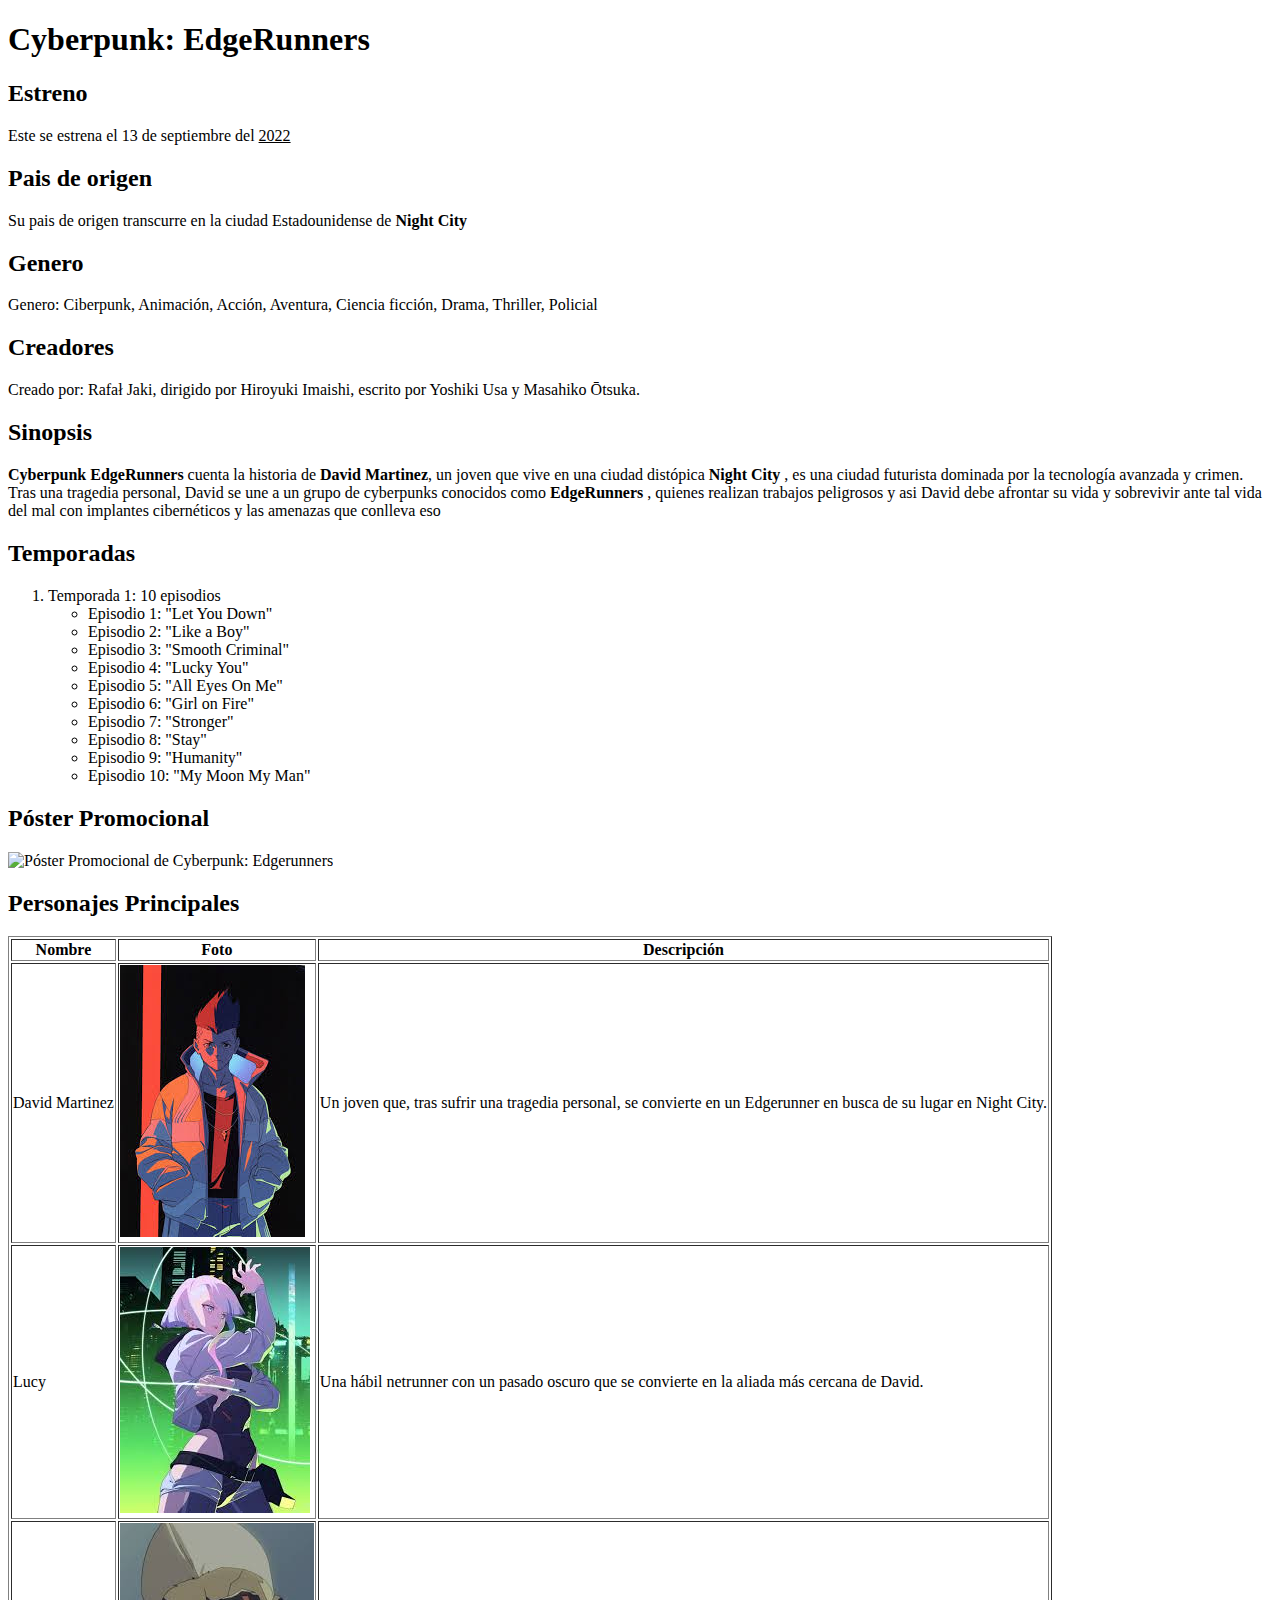
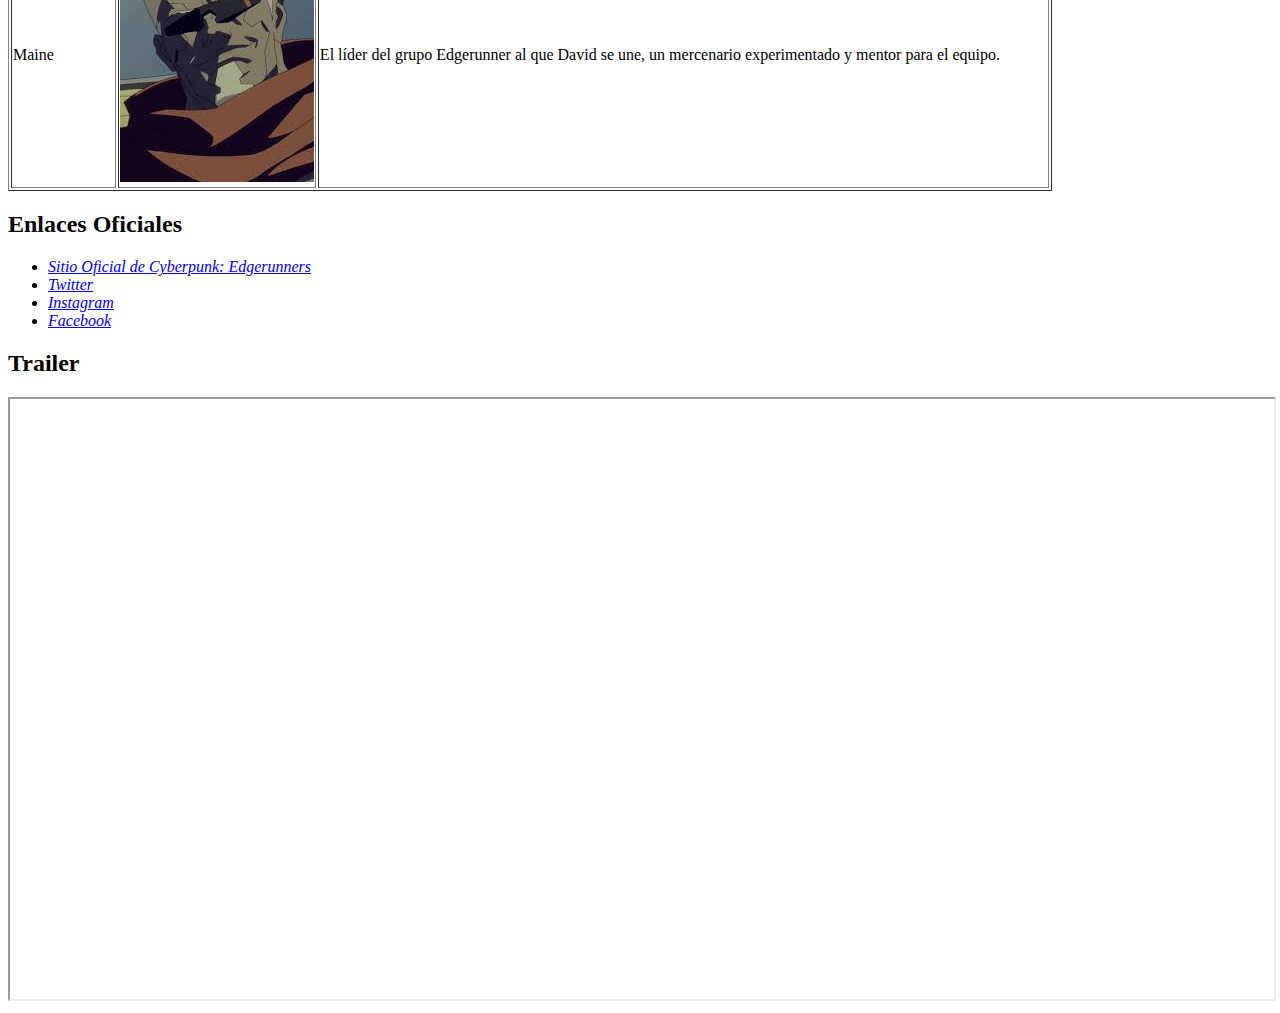
==== index.html @ 1926f395 "Create index.html" ====
<!DOCTYPE html>
<html lang="es">
    <title>Practica12</title>
<head>
    <meta charset="UTF-8">
    <meta name="viewport" content="width=device-width, initial-scale=1.0">
    <title>Mi serie Favorita</title>
</head>
<body>
    <h1>Cyberpunk: EdgeRunners</h1>
    <h2>Estreno</h2>
    <p>Este se estrena el 13 de septiembre del <u>2022</u></p>
    <h2>Pais de origen</h2>
    <p>Su pais de origen transcurre en la ciudad Estadounidense de <b>Night City</b></p>
    <h2>Genero</h2>
    <p>Genero: Ciberpunk, Animación, Acción, Aventura, Ciencia ficción, Drama, Thriller, Policial</p>
    <h2>Creadores</h2>
    <p>Creado por: Rafał Jaki, dirigido por Hiroyuki Imaishi, escrito por Yoshiki Usa y Masahiko Ōtsuka.</p>
    <h2>Sinopsis</h2>
    <p><b>Cyberpunk EdgeRunners</b> cuenta la historia de <b>David Martinez</b>, un joven que vive en una ciudad distópica <b>Night City</b>
    , es una ciudad futurista dominada por la tecnología avanzada y crimen. Tras una tragedia personal, David se une a un grupo de cyberpunks conocidos como <b>EdgeRunners</b>
, quienes realizan trabajos peligrosos y asi David debe afrontar su vida y sobrevivir ante tal vida del mal con implantes cibernéticos y las amenazas que conlleva eso</p>

<h2>Temporadas</h2>
<ol>
    <li>
        Temporada 1: 10 episodios
        <ul>
            <li>Episodio 1: "Let You Down"</li>
            <li>Episodio 2: "Like a Boy"</li>
            <li>Episodio 3: "Smooth Criminal"</li>
            <li>Episodio 4: "Lucky You"</li>
            <li>Episodio 5: "All Eyes On Me"</li>
            <li>Episodio 6: "Girl on Fire"</li>
            <li>Episodio 7: "Stronger"</li>
            <li>Episodio 8: "Stay"</li>
            <li>Episodio 9: "Humanity"</li>
            <li>Episodio 10: "My Moon My Man"</li>
        </ul>
    </li>
</ol>
<h2>Póster Promocional</h2>
    <img src="https://moviepostermexico.com/cdn/shop/products/p22416085_b_v13_ab_1024x1024%402x.jpg?v=1664374613" alt="Póster Promocional de Cyberpunk: Edgerunners" width="300" alt="Poster Promocional de cyberpunk Edgerunners"/>
    <h2>Personajes Principales</h2>
    <table border="1">
        <tr>
            <th>Nombre</th>
            <th>Foto</th>
            <th>Descripción</th>
        </tr>
        <tr>
            <td>David Martinez</td>
            <td><img src= [data-uri] alt="David Martinez"/></td>
            <td>Un joven que, tras sufrir una tragedia personal, se convierte en un Edgerunner en busca de su lugar en Night City.</td>
        </tr>
        <tr>
            <td>Lucy</td>
            <td><img src="[data-uri]" alt="Lucy" /></td>
            <td>Una hábil netrunner con un pasado oscuro que se convierte en la aliada más cercana de David.</td>
        </tr>
        <tr>
            <td>Maine</td>
            <td><img src="[data-uri]" alt="Maine"/></td>
            <td>El líder del grupo Edgerunner al que David se une, un mercenario experimentado y mentor para el equipo.</td>
        </tr>
    </table>
    <h2>Enlaces Oficiales</h2>
    <ul>
        <li><a href="https://www.cyberpunk.net/en/edgerunners" target="_blank"><i>Sitio Oficial de Cyberpunk: Edgerunners</i></a></li>
        <li><a href="https://twitter.com/cyberpunkgame" target="_blank"><i>Twitter</i></a></li>
        <li><a href="https://www.instagram.com/cyberpunkgame/" target="_blank"><i>Instagram</i></a></li>
        <li><a href="https://www.facebook.com/CyberpunkGame" target="_blank"><i>Facebook</i></a></li>
    </ul>
    <h2>Trailer</h2>
    <iframe width="100%" height="600px" src="https://www.youtube.com/embed/JtqIas3bYhg"></iframe>
   
</body>
</html>
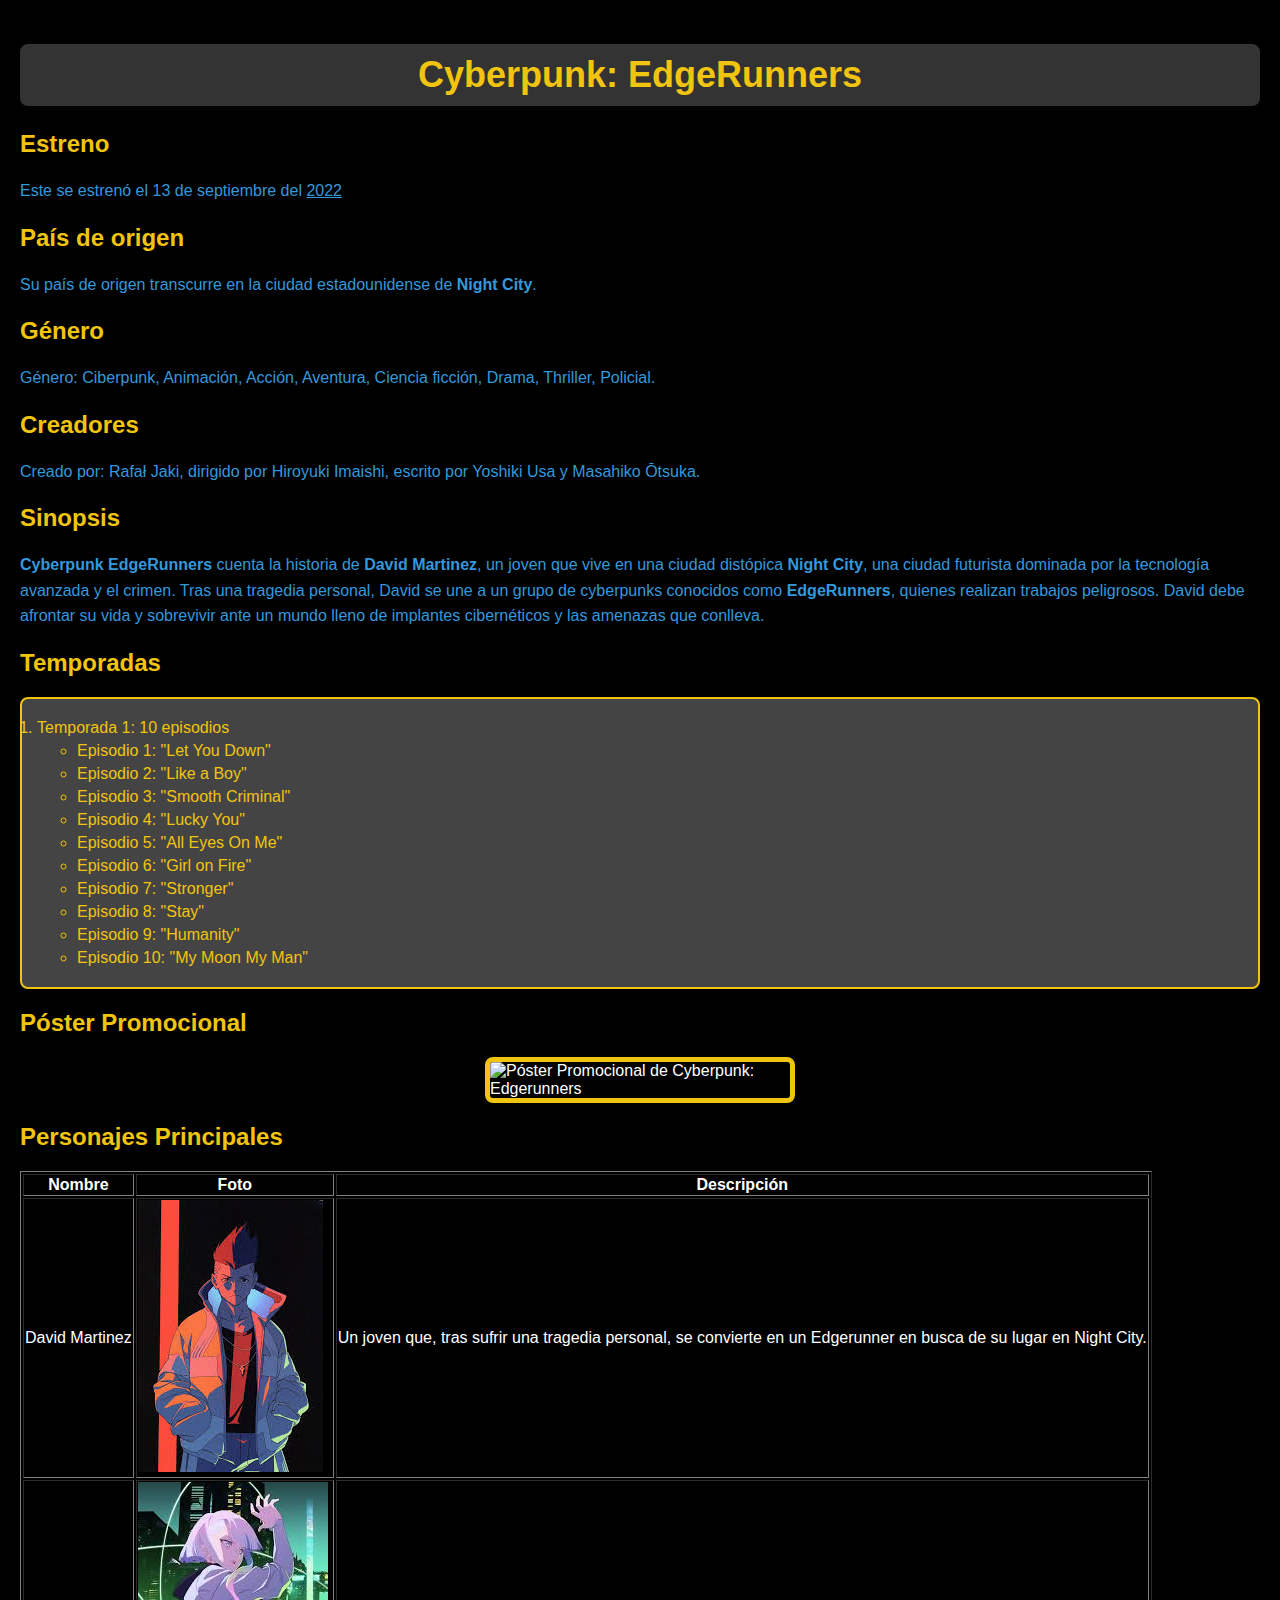
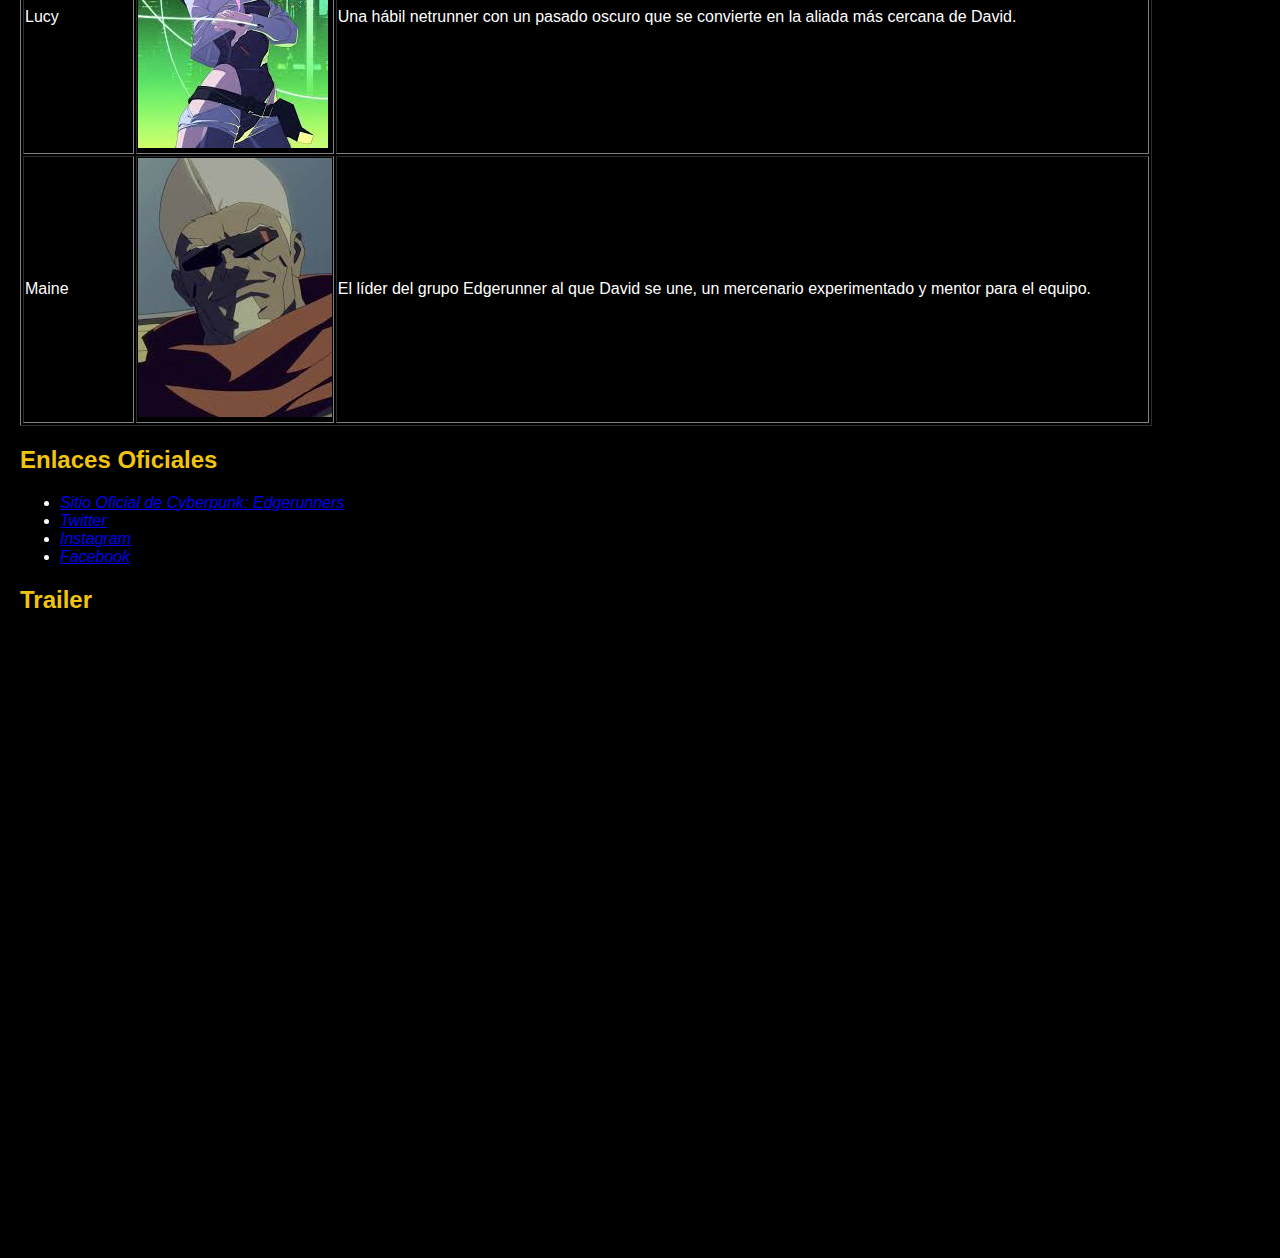
==== commit 971d0e33: "Subiendo estilo" ====
--- a/index.html
+++ b/index.html
@@ -4,45 +4,55 @@
 <head>
     <meta charset="UTF-8">
     <meta name="viewport" content="width=device-width, initial-scale=1.0">
+    
     <title>Mi serie Favorita</title>
+    <link rel="stylesheet" href="style.css">
+
 </head>
 <body>
-    <h1>Cyberpunk: EdgeRunners</h1>
-    <h2>Estreno</h2>
-    <p>Este se estrena el 13 de septiembre del <u>2022</u></p>
-    <h2>Pais de origen</h2>
-    <p>Su pais de origen transcurre en la ciudad Estadounidense de <b>Night City</b></p>
-    <h2>Genero</h2>
-    <p>Genero: Ciberpunk, Animación, Acción, Aventura, Ciencia ficción, Drama, Thriller, Policial</p>
-    <h2>Creadores</h2>
-    <p>Creado por: Rafał Jaki, dirigido por Hiroyuki Imaishi, escrito por Yoshiki Usa y Masahiko Ōtsuka.</p>
-    <h2>Sinopsis</h2>
-    <p><b>Cyberpunk EdgeRunners</b> cuenta la historia de <b>David Martinez</b>, un joven que vive en una ciudad distópica <b>Night City</b>
-    , es una ciudad futurista dominada por la tecnología avanzada y crimen. Tras una tragedia personal, David se une a un grupo de cyberpunks conocidos como <b>EdgeRunners</b>
-, quienes realizan trabajos peligrosos y asi David debe afrontar su vida y sobrevivir ante tal vida del mal con implantes cibernéticos y las amenazas que conlleva eso</p>
+    <h1 class="titulo-colorido">Cyberpunk: EdgeRunners</h1>
+    <h2 class="sub">Estreno</h2>
+    <p class="info">Este se estrenó el 13 de septiembre del <u>2022</u></p>
+    
+    <h2 class="sub">País de origen</h2>
+    <p class="info">Su país de origen transcurre en la ciudad estadounidense de <b>Night City</b>.</p>
+    
+    <h2 class="sub">Género</h2>
+    <p class="info">Género: Ciberpunk, Animación, Acción, Aventura, Ciencia ficción, Drama, Thriller, Policial.</p>
+    
+    <h2 class="sub">Creadores</h2>
+    <p class="info">Creado por: Rafał Jaki, dirigido por Hiroyuki Imaishi, escrito por Yoshiki Usa y Masahiko Ōtsuka.</p>
+    
+    <h2 class="sub">Sinopsis</h2>
+    <p class="info"><b>Cyberpunk EdgeRunners</b> cuenta la historia de <b>David Martinez</b>, un joven que vive en una ciudad distópica <b>Night City</b>,
+        una ciudad futurista dominada por la tecnología avanzada y el crimen. Tras una tragedia personal, David se une a un grupo de cyberpunks conocidos como <b>EdgeRunners</b>,
+        quienes realizan trabajos peligrosos. David debe afrontar su vida y sobrevivir ante un mundo lleno de implantes cibernéticos y las amenazas que conlleva.</p>
+    
 
-<h2>Temporadas</h2>
-<ol>
-    <li>
-        Temporada 1: 10 episodios
-        <ul>
-            <li>Episodio 1: "Let You Down"</li>
-            <li>Episodio 2: "Like a Boy"</li>
-            <li>Episodio 3: "Smooth Criminal"</li>
-            <li>Episodio 4: "Lucky You"</li>
-            <li>Episodio 5: "All Eyes On Me"</li>
-            <li>Episodio 6: "Girl on Fire"</li>
-            <li>Episodio 7: "Stronger"</li>
-            <li>Episodio 8: "Stay"</li>
-            <li>Episodio 9: "Humanity"</li>
-            <li>Episodio 10: "My Moon My Man"</li>
-        </ul>
-    </li>
-</ol>
-<h2>Póster Promocional</h2>
-    <img src="https://moviepostermexico.com/cdn/shop/products/p22416085_b_v13_ab_1024x1024%402x.jpg?v=1664374613" alt="Póster Promocional de Cyberpunk: Edgerunners" width="300" alt="Poster Promocional de cyberpunk Edgerunners"/>
-    <h2>Personajes Principales</h2>
+    <h2 class="sub">Temporadas</h2>
+    <ol class="temporadas">
+         <li>
+                Temporada 1: 10 episodios
+            <ul>
+                <li>Episodio 1: "Let You Down"</li>
+                <li>Episodio 2: "Like a Boy"</li>
+                <li>Episodio 3: "Smooth Criminal"</li>
+                <li>Episodio 4: "Lucky You"</li>
+                <li>Episodio 5: "All Eyes On Me"</li>
+                <li>Episodio 6: "Girl on Fire"</li>
+                <li>Episodio 7: "Stronger"</li>
+                <li>Episodio 8: "Stay"</li>
+                <li>Episodio 9: "Humanity"</li>
+                <li>Episodio 10: "My Moon My Man"</li>
+            </ul>
+        </li>
+    </ol>
+    <h2 class="sub">Póster Promocional</h2>
+    <img class="poster" src="https://moviepostermexico.com/cdn/shop/products/p22416085_b_v13_ab_1024x1024%402x.jpg?v=1664374613" alt="Póster Promocional de Cyberpunk: Edgerunners" width="300" />
+    
+    <h2 class="sub">Personajes Principales</h2>
     <table border="1">
+        
         <tr>
             <th>Nombre</th>
             <th>Foto</th>
@@ -64,15 +74,16 @@
             <td>El líder del grupo Edgerunner al que David se une, un mercenario experimentado y mentor para el equipo.</td>
         </tr>
     </table>
-    <h2>Enlaces Oficiales</h2>
+    <h2 class="sub">Enlaces Oficiales</h2>
     <ul>
         <li><a href="https://www.cyberpunk.net/en/edgerunners" target="_blank"><i>Sitio Oficial de Cyberpunk: Edgerunners</i></a></li>
         <li><a href="https://twitter.com/cyberpunkgame" target="_blank"><i>Twitter</i></a></li>
         <li><a href="https://www.instagram.com/cyberpunkgame/" target="_blank"><i>Instagram</i></a></li>
         <li><a href="https://www.facebook.com/CyberpunkGame" target="_blank"><i>Facebook</i></a></li>
     </ul>
-    <h2>Trailer</h2>
-    <iframe width="100%" height="600px" src="https://www.youtube.com/embed/JtqIas3bYhg"></iframe>
+    <h2 class="sub">Trailer</h2>
+    <iframe width="100%" height="600px" src="https://www.youtube.com/embed/JtqIas3bYhg" frameborder="0" allow="accelerometer; autoplay; clipboard-write; encrypted-media; gyroscope; picture-in-picture" allowfullscreen></iframe>
+    
    
 </body>
 </html>
--- a/style.css
+++ b/style.css
@@ -0,0 +1,55 @@
+
+.titulo-colorido {
+    font-family: 'Roboto', Helvetica, sans-serif; 
+    background-color: #333;
+    color: #f1c40f;
+    padding: 10px;
+    text-align: center;
+    font-size: 36px;
+    border-radius: 8px;
+}
+
+.sub {
+    font-family: 'Roboto', Verdana, sans-serif; 
+    color: #f1c40f;
+    margin-top: 20px;
+    font-size: 24px;
+}
+
+.info {
+    color: #3498db;
+    line-height: 1.6;
+    margin-bottom: 15px; 
+}
+body {
+    background-color: #000;
+    color: #fff; 
+    font-family: 'Arial', sans-serif;
+    margin: 0;
+    padding: 20px;
+}
+.temporadas {
+    background-color: #444;
+    border: 2px solid #f1c40f;
+    border-radius: 8px;
+    padding: 15px;
+    margin: 20px 0;
+}
+
+.temporadas li {
+    color: #f1c40f;
+    margin: 5px 0;
+}
+.poster {
+    max-width: 100%;
+    height: auto;
+    display: block;
+    margin: 20px auto;
+    border: 5px solid #f1c40f; 
+    border-radius: 8px; 
+    box-shadow: 0 4px 8px rgba(0, 0, 0, 0.5);
+}
+
+
+
+
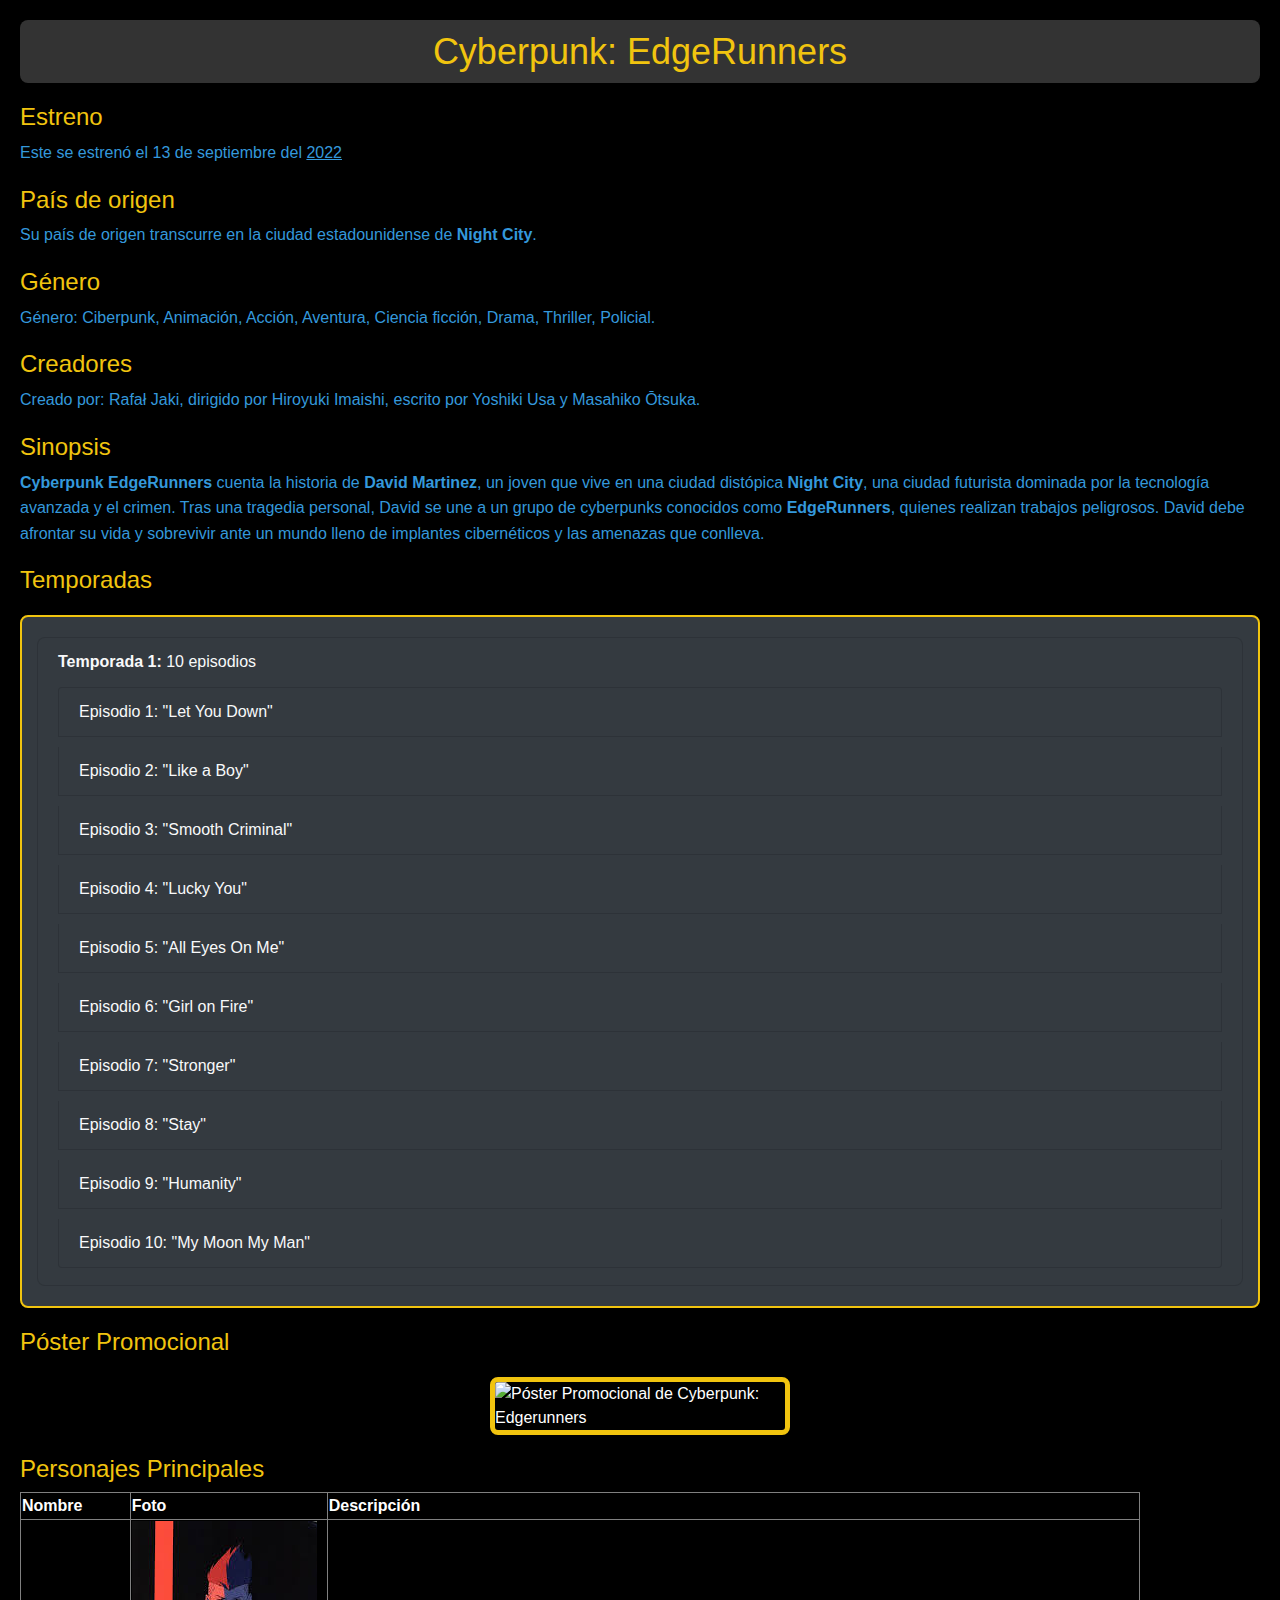
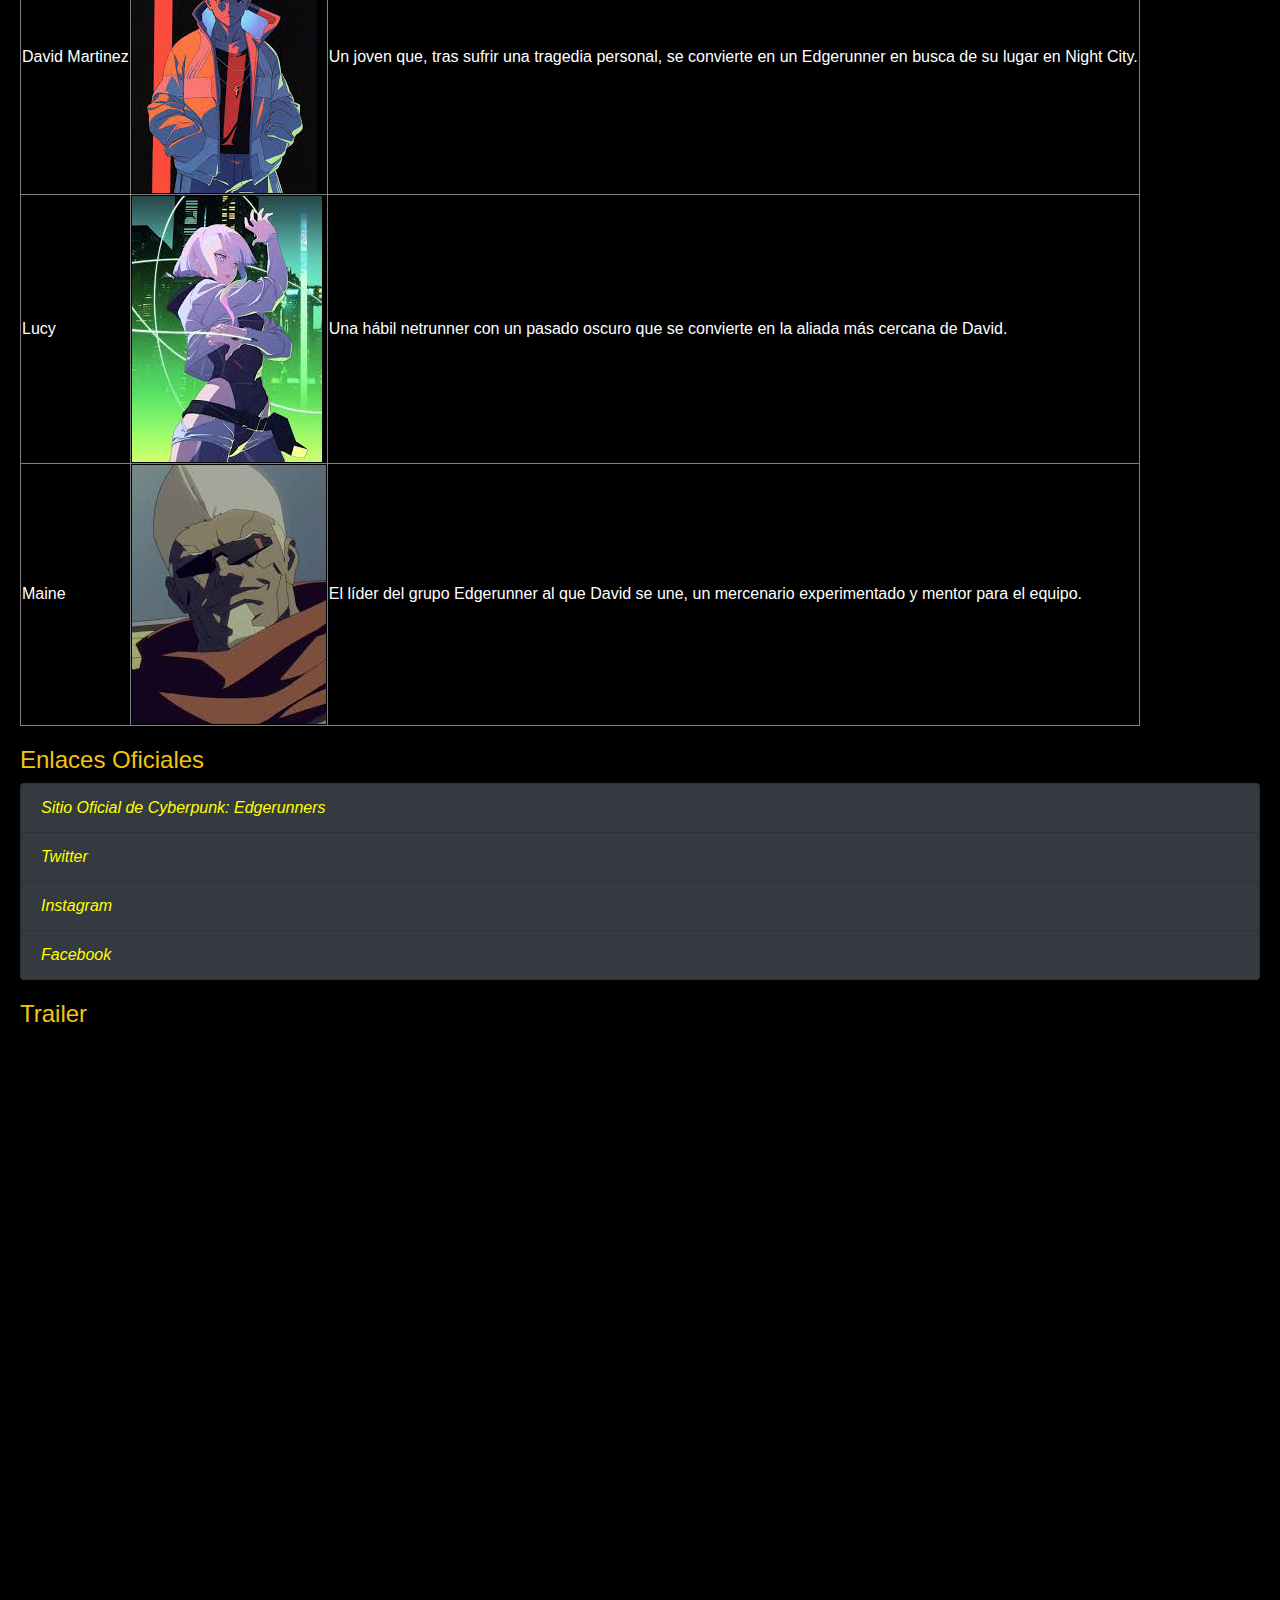
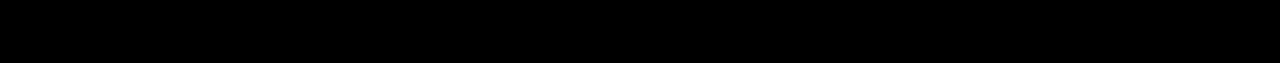
==== commit 61691fb3: "Update index.html" ====
--- a/index.html
+++ b/index.html
@@ -6,6 +6,7 @@
     <meta name="viewport" content="width=device-width, initial-scale=1.0">
     
     <title>Mi serie Favorita</title>
+    <link rel="stylesheet" href="https://stackpath.bootstrapcdn.com/bootstrap/4.5.2/css/bootstrap.min.css">
     <link rel="stylesheet" href="style.css">
 
 </head>
@@ -30,20 +31,20 @@
     
 
     <h2 class="sub">Temporadas</h2>
-    <ol class="temporadas">
-         <li>
-                Temporada 1: 10 episodios
-            <ul>
-                <li>Episodio 1: "Let You Down"</li>
-                <li>Episodio 2: "Like a Boy"</li>
-                <li>Episodio 3: "Smooth Criminal"</li>
-                <li>Episodio 4: "Lucky You"</li>
-                <li>Episodio 5: "All Eyes On Me"</li>
-                <li>Episodio 6: "Girl on Fire"</li>
-                <li>Episodio 7: "Stronger"</li>
-                <li>Episodio 8: "Stay"</li>
-                <li>Episodio 9: "Humanity"</li>
-                <li>Episodio 10: "My Moon My Man"</li>
+    <ol class="list-group list-group-numbered temporadas bg-dark text-light">
+        <li class="list-group-item bg-dark text-light">
+            <strong>Temporada 1:</strong> 10 episodios
+            <ul class="list-group mt-2">
+                <li class="list-group-item bg-dark text-light">Episodio 1: "Let You Down"</li>
+                <li class="list-group-item bg-dark text-light">Episodio 2: "Like a Boy"</li>
+                <li class="list-group-item bg-dark text-light">Episodio 3: "Smooth Criminal"</li>
+                <li class="list-group-item bg-dark text-light">Episodio 4: "Lucky You"</li>
+                <li class="list-group-item bg-dark text-light">Episodio 5: "All Eyes On Me"</li>
+                <li class="list-group-item bg-dark text-light">Episodio 6: "Girl on Fire"</li>
+                <li class="list-group-item bg-dark text-light">Episodio 7: "Stronger"</li>
+                <li class="list-group-item bg-dark text-light">Episodio 8: "Stay"</li>
+                <li class="list-group-item bg-dark text-light">Episodio 9: "Humanity"</li>
+                <li class="list-group-item bg-dark text-light">Episodio 10: "My Moon My Man"</li>
             </ul>
         </li>
     </ol>
@@ -74,16 +75,24 @@
             <td>El líder del grupo Edgerunner al que David se une, un mercenario experimentado y mentor para el equipo.</td>
         </tr>
     </table>
-    <h2 class="sub">Enlaces Oficiales</h2>
-    <ul>
-        <li><a href="https://www.cyberpunk.net/en/edgerunners" target="_blank"><i>Sitio Oficial de Cyberpunk: Edgerunners</i></a></li>
-        <li><a href="https://twitter.com/cyberpunkgame" target="_blank"><i>Twitter</i></a></li>
-        <li><a href="https://www.instagram.com/cyberpunkgame/" target="_blank"><i>Instagram</i></a></li>
-        <li><a href="https://www.facebook.com/CyberpunkGame" target="_blank"><i>Facebook</i></a></li>
-    </ul>
+<h2 class="sub">Enlaces Oficiales</h2>
+<ul class="list-group">
+    <li class="list-group-item bg-dark text-light">
+        <a href="https://www.cyberpunk.net/en/edgerunners" target="_blank"><i>Sitio Oficial de Cyberpunk: Edgerunners</i></a>
+    </li>
+    <li class="list-group-item bg-dark text-light">
+        <a href="https://twitter.com/cyberpunkgame" target="_blank"><i>Twitter</i></a>
+    </li>
+    <li class="list-group-item bg-dark text-light">
+        <a href="https://www.instagram.com/cyberpunkgame/" target="_blank"><i>Instagram</i></a>
+    </li>
+    <li class="list-group-item bg-dark text-light">
+        <a href="https://www.facebook.com/CyberpunkGame" target="_blank"><i>Facebook</i></a>
+    </li>
+</ul>
     <h2 class="sub">Trailer</h2>
     <iframe width="100%" height="600px" src="https://www.youtube.com/embed/JtqIas3bYhg" frameborder="0" allow="accelerometer; autoplay; clipboard-write; encrypted-media; gyroscope; picture-in-picture" allowfullscreen></iframe>
     
-   
+    <script src="bootstrap/js/bootstrap.bundle.min.js"></script>
 </body>
 </html>
--- a/style.css
+++ b/style.css
@@ -49,6 +49,14 @@
     border-radius: 8px; 
     box-shadow: 0 4px 8px rgba(0, 0, 0, 0.5);
 }
+a{
+  color: yellow
+}
+
+a:hover{
+  color: blue;
+  transition: all 0.5s ease-out;
+}
 
 
 
